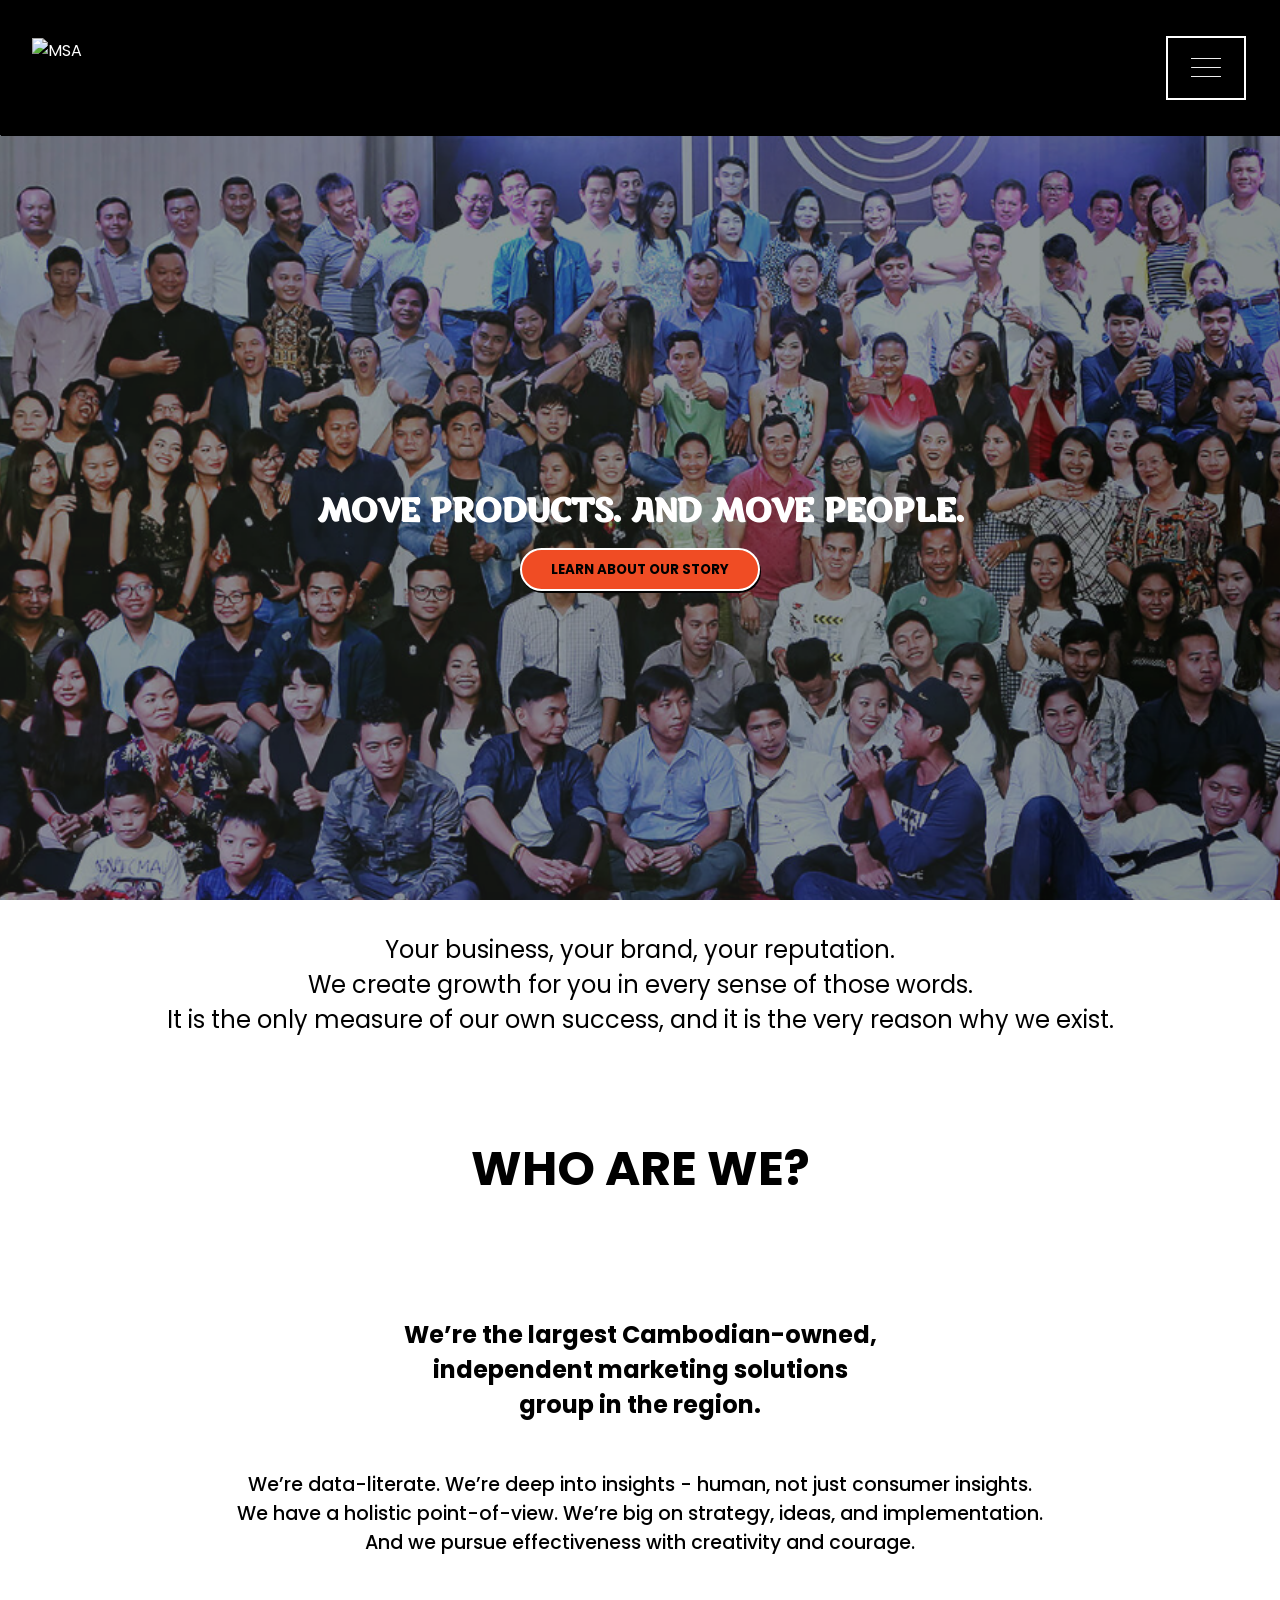
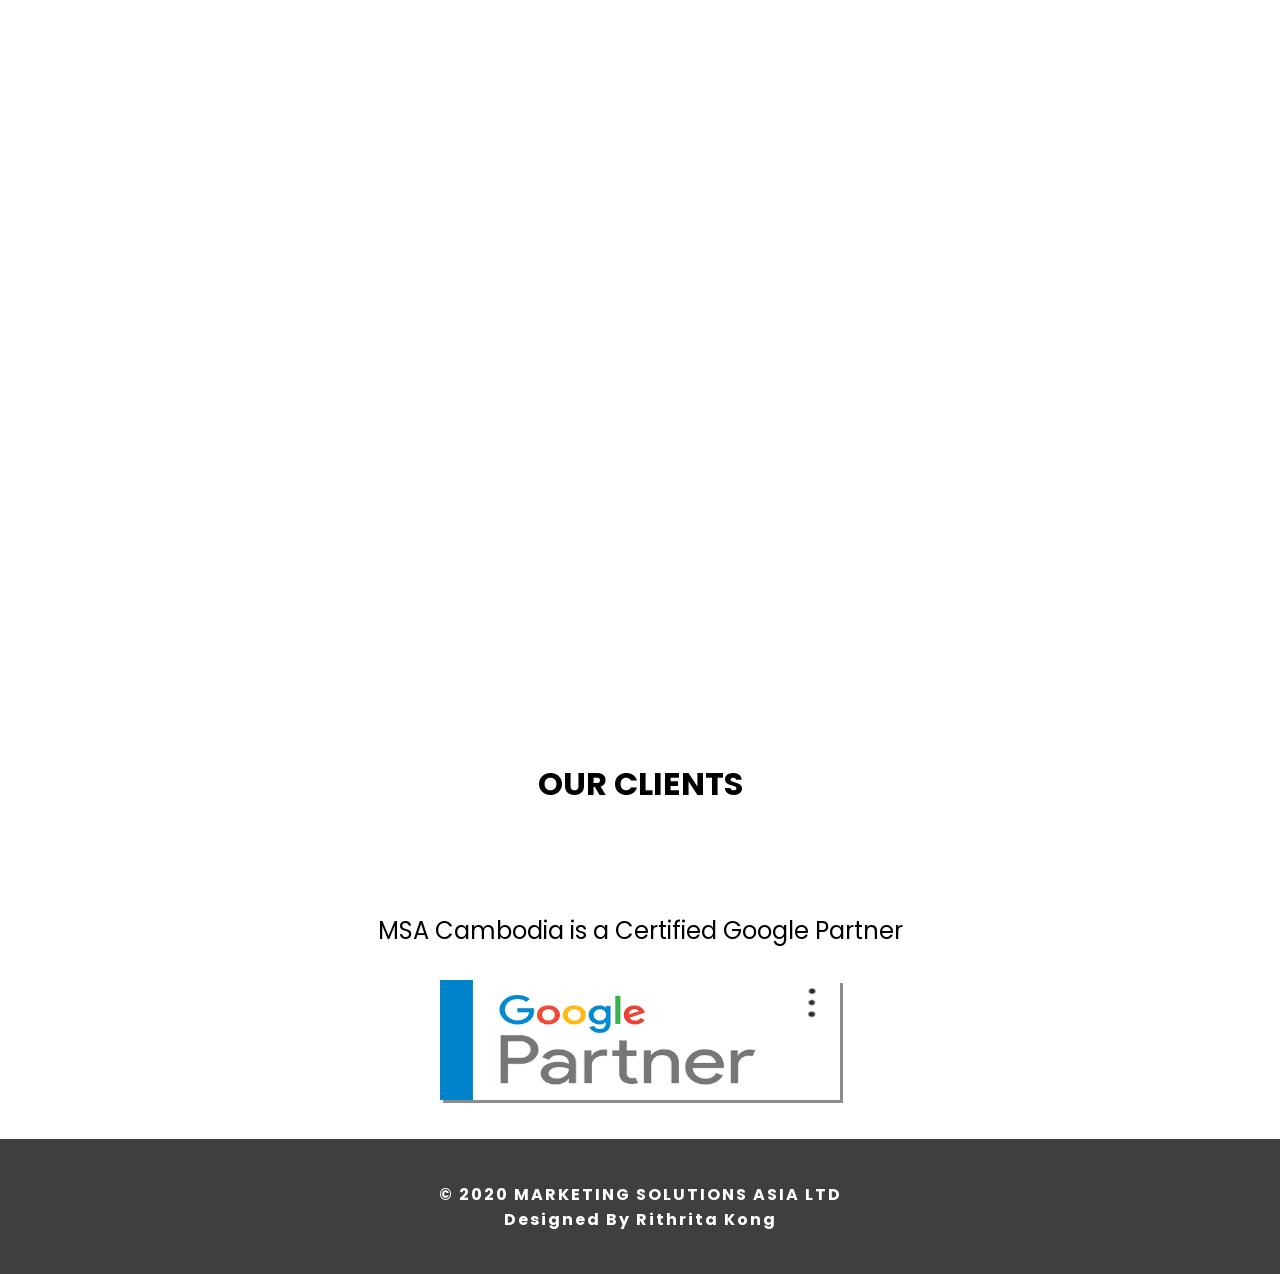
==== about/about.html @ 82289168 "first" ====
<!DOCTYPE html>
<html lang="en">

<head>
  <meta charset="UTF-8" />
  <meta name="viewport" content="width=device-width, initial-scale=1.0" />
  <title>About | MSA Cambodia</title>
  <link rel="stylesheet" href="/Rocket Loading Animation/rocket.css">
  <link rel="stylesheet" href="/Navbar/mainnav.css">
  <link rel="stylesheet" href="/Home/home.css" />
  <link rel="stylesheet" href="about.css">
  <style>
    .title {
      font-size: 2rem;
    }
    .inner p{
      font-size: 1rem;
    }
  </style>
</head>

<body>

  <!-- Loading Animation -->
  
  <div class="preloader">
    <svg class="outer-space" width="1137" height="729" viewBox="0 0 1137 729" fill="none"
      xmlns="http://www.w3.org/2000/svg">
      <g id="outer-space">
        <mask id="mask0" mask-type="alpha" maskUnits="userSpaceOnUse" x="0" y="0" width="1137" height="729">
          <path id="background"
            d="M992 622.36C982.777 623.153 973.498 623.029 964.3 621.99C863.18 610.81 725.48 613.99 613.23 683.54C457.99 779.71 214.7 697.38 107.38 652.59C25.38 618.38 -17.19 534.59 8.38001 455.94C8.74001 454.83 9.11001 453.72 9.50001 452.61C25.59 405.87 57.35 369.29 96.68 349.9C130.96 333 181.01 297.71 203.28 229.9C212.48 201.9 225.1 175.56 241.49 152.6C285.38 91.11 377.26 -0.459991 535.28 0.110009C562.986 0.24423 590.484 4.89873 616.69 13.89C674.42 33.56 726.56 73.55 766.32 128.99C791.69 164.35 829.71 197.22 884.14 199.9C959.68 203.64 1031.77 238.81 1085.85 301.4C1087.41 303.2 1088.95 305.01 1090.49 306.84C1186.78 421.55 1119.9 611.18 992 622.36Z"
            fill="#00428D" />
        </mask>
        <g mask="url(#mask0)">
          <rect id="Rectangle 1" x="1" width="1135" height="728" fill="#00428D" />
          <path id="star"
            d="M204.11 333.24C206.927 333.24 209.21 330.957 209.21 328.14C209.21 325.323 206.927 323.04 204.11 323.04C201.293 323.04 199.01 325.323 199.01 328.14C199.01 330.957 201.293 333.24 204.11 333.24Z"
            fill="white" />
          <path id="star"
            d="M568.11 629.24C570.927 629.24 573.21 626.957 573.21 624.14C573.21 621.323 570.927 619.04 568.11 619.04C565.293 619.04 563.01 621.323 563.01 624.14C563.01 626.957 565.293 629.24 568.11 629.24Z"
            fill="white" />
          <path id="star"
            d="M353.11 652.99C354.684 652.99 355.96 651.714 355.96 650.14C355.96 648.566 354.684 647.29 353.11 647.29C351.536 647.29 350.26 648.566 350.26 650.14C350.26 651.714 351.536 652.99 353.11 652.99Z"
            fill="white" />
          <path id="star"
            d="M984.11 514.99C985.684 514.99 986.96 513.714 986.96 512.14C986.96 510.566 985.684 509.29 984.11 509.29C982.536 509.29 981.26 510.566 981.26 512.14C981.26 513.714 982.536 514.99 984.11 514.99Z"
            fill="white" />
          <path id="star"
            d="M821.11 258.99C822.684 258.99 823.96 257.714 823.96 256.14C823.96 254.566 822.684 253.29 821.11 253.29C819.536 253.29 818.26 254.566 818.26 256.14C818.26 257.714 819.536 258.99 821.11 258.99Z"
            fill="white" />
          <path id="star"
            d="M1052.11 383.99C1053.68 383.99 1054.96 382.714 1054.96 381.14C1054.96 379.566 1053.68 378.29 1052.11 378.29C1050.54 378.29 1049.26 379.566 1049.26 381.14C1049.26 382.714 1050.54 383.99 1052.11 383.99Z"
            fill="white" />
          <path id="star"
            d="M294.11 166.24C296.927 166.24 299.21 163.957 299.21 161.14C299.21 158.323 296.927 156.04 294.11 156.04C291.293 156.04 289.01 158.323 289.01 161.14C289.01 163.957 291.293 166.24 294.11 166.24Z"
            fill="white" />
          <path id="star"
            d="M153.94 506.21H149.4V501.67H147.55V506.21H143.01V508.06H147.55V512.59H149.4V508.06H153.94V506.21Z"
            fill="white" />
          <path id="star"
            d="M267.94 504.21H263.4V499.67H261.55V504.21H257.01V506.06H261.55V510.59H263.4V506.06H267.94V504.21Z"
            fill="white" />
          <path id="star"
            d="M430.94 596.21H426.4V591.67H424.55V596.21H420.01V598.06H424.55V602.59H426.4V598.06H430.94V596.21Z"
            fill="white" />
          <path id="star" d="M657.97 44.71H655.9V42.64H655.06V44.71H652.99V45.55H655.06V47.62H655.9V45.55H657.97V44.71Z"
            fill="white" />
          <path id="star"
            d="M952.97 234.71H950.9V232.64H950.06V234.71H947.99V235.55H950.06V237.62H950.9V235.55H952.97V234.71Z"
            fill="white" />
          <path id="star"
            d="M778.97 358.71H776.9V356.64H776.06V358.71H773.99V359.55H776.06V361.62H776.9V359.55H778.97V358.71Z"
            fill="white" />
          <path id="star" d="M70.97 436.71H68.9V434.64H68.06V436.71H65.99V437.55H68.06V439.62H68.9V437.55H70.97V436.71Z"
            fill="white" />
          <path id="star"
            d="M155.97 606.71H153.9V604.64H153.06V606.71H150.99V607.55H153.06V609.62H153.9V607.55H155.97V606.71Z"
            fill="white" />
          <path id="star" d="M422.97 69.71H420.9V67.64H420.06V69.71H417.99V70.55H420.06V72.62H420.9V70.55H422.97V69.71Z"
            fill="white" />
          <path id="star"
            d="M296.97 368.71H294.9V366.64H294.06V368.71H291.99V369.55H294.06V371.62H294.9V369.55H296.97V368.71Z"
            fill="white" />
          <path id="star"
            d="M323.97 282.71H321.9V280.64H321.06V282.71H318.99V283.55H321.06V285.62H321.9V283.55H323.97V282.71Z"
            fill="white" />
          <path id="star"
            d="M955.9 344.07C956.916 344.07 957.74 343.246 957.74 342.23C957.74 341.214 956.916 340.39 955.9 340.39C954.884 340.39 954.06 341.214 954.06 342.23C954.06 343.246 954.884 344.07 955.9 344.07Z"
            fill="white" />
        </g>
      </g>
    </svg>
  
    <div class="rocket-container">
      <svg class="rocket" width="525" height="697" viewBox="0 0 525 697" fill="none" xmlns="http://www.w3.org/2000/svg">
        <g id="rocket">
          <g id="Group" opacity="0.7">
            <path id="Vector" opacity="0.7"
              d="M405.97 307.03C406.052 281.967 400.047 257.259 388.47 235.03C382.98 224.59 377.97 218.11 374.11 214.12C372.636 212.562 370.71 211.506 368.604 211.101C366.498 210.696 364.317 210.961 362.37 211.86C360.813 212.412 359.406 213.32 358.26 214.51C353.05 219.91 348.34 227.05 344.26 234.64C332.088 257.399 325.774 282.831 325.89 308.64V324.12H315.96V144.11C315.96 106.39 307.52 69.18 290.96 36.18C283.12 20.54 275.96 10.82 270.47 4.84999C269.137 3.33067 267.496 2.11334 265.655 1.27936C263.814 0.445386 261.816 0.0139771 259.795 0.0139771C257.774 0.0139771 255.776 0.445386 253.935 1.27936C252.094 2.11334 250.453 3.33067 249.12 4.84999C241.68 12.94 234.96 23.64 229.12 35.01C211.73 68.73 202.9 107.01 202.9 145.83V324.05H194.32V307.82C194.429 282.027 188.116 256.613 175.95 233.87C171.84 226.28 167.13 219.14 161.95 213.74C160.445 212.142 158.468 211.068 156.309 210.676C154.149 210.283 151.921 210.593 149.95 211.56L150.31 211.75C149.054 212.309 147.917 213.103 146.96 214.09C143.11 218.09 138.1 224.56 132.61 235C121.033 257.229 115.028 281.937 115.11 307V576H145.75L142.37 598.11V664.24H167.43V598.11L164.08 575.99H194.28V330.99H202.86V574.93H227.33L223.82 598.11V664.24H248.88V598.11L245.37 574.9H278.37L274.84 598.11V664.24H299.9V598.11L296.39 574.9H315.93V331.02H325.86V576.39H333.91V576.02H360.53L357.19 598.11V664.24H382.25V598.11L378.9 575.99H405.97V307.03Z"
              fill="url(#paint0_linear)" />
          </g>
          <path id="Vector_2" d="M172.4 585.25H148.67L152.91 556.44H168.16L172.4 585.25Z" fill="#535461" />
          <g id="Group_2" opacity="0.1">
            <path id="Vector_3" opacity="0.1" d="M151.73 567.88H169.34L168.16 559.83H152.91L151.73 567.88Z"
              fill="black" />
          </g>
          <path id="Vector_4" d="M375.75 585.25H352.03L356.26 556.44H371.52L375.75 585.25Z" fill="#535461" />
          <g id="Group_3" opacity="0.1">
            <path id="Vector_5" opacity="0.1" d="M355.08 567.88H372.7L371.52 559.83H356.26L355.08 567.88Z" fill="black" />
          </g>
          <path id="Vector_6" d="M249.5 585.25H225.78L230.01 556.44H245.27L249.5 585.25Z" fill="#535461" />
          <g id="Group_4" opacity="0.1">
            <path id="Vector_7" opacity="0.1" d="M228.83 567.88H246.45L245.27 559.83H230.01L228.83 567.88Z"
              fill="black" />
          </g>
          <path id="Vector_8" d="M297.8 585.25H274.08L278.31 556.44H293.56L297.8 585.25Z" fill="#535461" />
          <g id="Group_5" opacity="0.1">
            <path id="Vector_9" opacity="0.1" d="M277.13 567.88H294.75L293.56 559.83H278.31L277.13 567.88Z"
              fill="black" />
          </g>
          <path id="Vector_10" d="M341.86 318.35H172.4V325.13H341.86V318.35Z" fill="#535461" />
          <path id="Vector_11"
            d="M368.05 211.27C367.155 210.281 366.062 209.491 364.843 208.95C363.623 208.409 362.304 208.129 360.97 208.129C359.636 208.129 358.317 208.409 357.097 208.95C355.878 209.491 354.785 210.281 353.89 211.27C348.96 216.53 344.5 223.48 340.61 230.87C329.071 253.109 323.104 277.816 323.22 302.87V563.71H398.22V301.77C398.314 277.409 392.636 253.373 381.65 231.63C376.44 221.47 371.7 215.11 368.05 211.27Z"
            fill="#E0E0E0" />
          <path id="Vector_12"
            d="M152.98 211.27C153.875 210.281 154.968 209.491 156.187 208.95C157.407 208.409 158.726 208.129 160.06 208.129C161.394 208.129 162.713 208.409 163.933 208.95C165.152 209.491 166.245 210.281 167.14 211.27C172.08 216.53 176.53 223.48 180.43 230.87C191.964 253.11 197.932 277.817 197.82 302.87V563.71H122.82V301.77C122.726 277.409 128.404 253.373 139.39 231.63C144.59 221.47 149.33 215.11 152.98 211.27Z"
            fill="#E0E0E0" />
          <path id="Vector_13" d="M123.25 307.33L141.05 307.42V329.36H123.25V307.33Z" fill="#535461" />
          <path id="Vector_14" d="M180.02 307.33L197.82 307.42V329.36H180.02V307.33Z" fill="#535461" />
          <path id="Vector_15" d="M323.22 307.33L341.01 307.42V329.36H323.22V307.33Z" fill="#535461" />
          <path id="Vector_16" d="M379.99 307.33L397.78 307.42V329.36H379.99V307.33Z" fill="#535461" />
          <g id="Group_6" opacity="0.1">
            <path id="Vector_17" opacity="0.1"
              d="M180.43 230.53C176.53 223.14 172.08 216.19 167.14 210.93C165.745 209.383 163.881 208.337 161.835 207.952C159.788 207.568 157.671 207.865 155.81 208.8C156.882 209.335 157.85 210.056 158.67 210.93C163.6 216.19 168.06 223.14 171.95 230.53C183.49 252.768 189.457 277.476 189.34 302.53V563.35H197.82V302.54C197.934 277.483 191.966 252.773 180.43 230.53V230.53Z"
              fill="black" />
          </g>
          <g id="Group_7" opacity="0.1">
            <path id="Vector_18" opacity="0.1"
              d="M347.39 231.25C351.28 223.86 355.74 216.91 360.67 211.65C361.592 210.654 362.708 209.857 363.95 209.31C362.117 208.508 360.079 208.302 358.123 208.722C356.167 209.142 354.392 210.166 353.05 211.65C348.11 216.91 343.65 223.86 339.76 231.25C328.226 253.49 322.258 278.197 322.37 303.25V564.11H330V303.27C329.88 278.209 335.848 253.495 347.39 231.25V231.25Z"
              fill="black" />
          </g>
          <path id="Vector_19"
            d="M160.86 649.65H160.21C157.149 649.65 154.214 648.434 152.05 646.27C149.886 644.106 148.67 641.171 148.67 638.11V585.25H172.4V638.11C172.4 641.171 171.184 644.106 169.02 646.27C166.856 648.434 163.921 649.65 160.86 649.65Z"
            fill="#FFB23E" />
          <path id="Vector_20"
            d="M237.97 649.65H237.31C234.251 649.647 231.318 648.43 229.156 646.266C226.994 644.103 225.78 641.169 225.78 638.11V585.25H249.5V638.11C249.5 641.169 248.286 644.103 246.124 646.266C243.962 648.43 241.029 649.647 237.97 649.65Z"
            fill="#FFB23E" />
          <path id="Vector_21"
            d="M286.26 649.65H285.59C282.535 649.642 279.607 648.423 277.449 646.259C275.292 644.096 274.08 641.165 274.08 638.11V585.25H297.8V638.11C297.8 641.171 296.584 644.106 294.42 646.27C292.256 648.434 289.321 649.65 286.26 649.65Z"
            fill="#FFB23E" />
          <path id="Vector_22"
            d="M364.22 649.65H363.59C362.073 649.653 360.57 649.356 359.168 648.777C357.765 648.199 356.491 647.349 355.417 646.277C354.343 645.205 353.492 643.932 352.91 642.531C352.329 641.129 352.03 639.627 352.03 638.11V585.25H375.75V638.11C375.75 641.169 374.536 644.103 372.374 646.266C370.212 648.43 367.279 649.647 364.22 649.65Z"
            fill="#FFB23E" />
          <path id="Vector_23"
            d="M269.93 6.75C268.691 5.27579 267.144 4.09054 265.399 3.27739C263.653 2.46423 261.751 2.04288 259.825 2.04288C257.899 2.04288 255.997 2.46423 254.251 3.27739C252.506 4.09054 250.959 5.27579 249.72 6.75C242.72 14.63 236.32 25.04 230.72 36.12C214.26 68.96 205.9 106.24 205.9 144.04V562.65H312.9V142.36C312.9 105.63 304.9 69.36 289.26 37.26C281.91 22.03 275.14 12.56 269.93 6.75Z"
            fill="#EEEEEE" />
          <path id="Vector_24"
            d="M275.63 53.25H241.79C235.715 53.25 230.79 58.1749 230.79 64.25V67.84C230.79 73.9151 235.715 78.84 241.79 78.84H275.63C281.705 78.84 286.63 73.9151 286.63 67.84V64.25C286.63 58.1749 281.705 53.25 275.63 53.25Z"
            fill="#535461" />
          <g id="Group_8" opacity="0.1">
            <path id="Vector_25" opacity="0.1" d="M312.39 158.35H206.48V162.46H312.39V158.35Z" fill="black" />
          </g>
          <g id="circle">
            <path id="Vector_26"
              d="M497.04 311.33C494.263 307.683 490.789 304.624 486.82 302.33V302.33C482.26 299.7 477.156 298.155 471.903 297.813C466.65 297.47 461.389 298.341 456.526 300.357C451.663 302.372 447.329 305.479 443.858 309.437C440.388 313.396 437.874 318.099 436.511 323.184C435.149 328.268 434.974 333.598 436 338.761C437.026 343.924 439.225 348.783 442.429 352.96C445.632 357.137 449.753 360.522 454.473 362.852C459.193 365.183 464.386 366.397 469.65 366.4C470.38 366.4 471.11 366.4 471.82 366.32C478.007 365.93 483.972 363.871 489.083 360.362C494.194 356.854 498.259 352.026 500.846 346.393C503.434 340.76 504.447 334.531 503.779 328.368C503.11 322.205 500.785 316.338 497.05 311.39L497.04 311.33Z"
              fill="url(#paint1_linear)" />
            <path id="Vector_27" opacity="0.2"
              d="M502.09 332.01C502.089 340.26 498.945 348.201 493.298 354.216C487.65 360.231 479.924 363.869 471.69 364.39C471.02 364.39 470.33 364.46 469.64 364.46C464.659 364.463 459.745 363.32 455.277 361.119C450.809 358.918 446.907 355.718 443.874 351.767C440.841 347.817 438.757 343.221 437.785 338.336C436.813 333.451 436.978 328.408 438.267 323.597C439.556 318.786 441.936 314.337 445.22 310.593C448.505 306.849 452.607 303.911 457.21 302.006C461.812 300.102 466.791 299.282 471.761 299.611C476.731 299.939 481.558 301.407 485.87 303.9V303.9C489.629 306.081 492.913 308.991 495.53 312.46V312.46C499.794 318.085 502.098 324.952 502.09 332.01Z"
              fill="black" />
            <path id="Vector_28" opacity="0.1"
              d="M461.65 311.42C459.972 312.142 458.354 312.995 456.81 313.97C455.779 314.533 454.893 315.327 454.22 316.29C453.886 316.775 453.703 317.347 453.692 317.936C453.681 318.525 453.844 319.103 454.16 319.6C454.95 320.68 456.47 320.84 457.81 320.92C459.217 321.099 460.647 320.956 461.99 320.5C462.897 320.051 463.722 319.453 464.43 318.73L467.22 316.2C468.22 315.32 469.22 314.11 468.83 312.87C468.599 312.427 468.262 312.049 467.848 311.769C467.434 311.49 466.957 311.318 466.46 311.27C464.055 310.801 461.561 311.24 459.46 312.5"
              fill="black" />
            <g id="Group_9" opacity="0.1">
              <path id="Vector_29" opacity="0.1"
                d="M450 346.53C450.944 346.53 451.71 345.764 451.71 344.82C451.71 343.876 450.944 343.11 450 343.11C449.056 343.11 448.29 343.876 448.29 344.82C448.29 345.764 449.056 346.53 450 346.53Z"
                fill="black" />
            </g>
            <g id="Group_10" opacity="0.1">
              <path id="Vector_30" opacity="0.1"
                d="M484.72 340.26C488.177 340.26 490.98 337.457 490.98 334C490.98 330.543 488.177 327.74 484.72 327.74C481.263 327.74 478.46 330.543 478.46 334C478.46 337.457 481.263 340.26 484.72 340.26Z"
                fill="black" />
            </g>
            <g id="Group_11" opacity="0.1">
              <path id="Vector_31" opacity="0.1"
                d="M495.59 312.46C495.572 314.097 495.084 315.694 494.184 317.061C493.284 318.428 492.01 319.507 490.514 320.171C489.017 320.835 487.362 321.055 485.745 320.804C484.127 320.554 482.616 319.844 481.39 318.759C480.164 317.674 479.276 316.26 478.832 314.685C478.387 313.11 478.404 311.44 478.882 309.874C479.359 308.309 480.276 306.913 481.524 305.854C482.772 304.795 484.298 304.117 485.92 303.9V303.9C489.682 306.08 492.97 308.99 495.59 312.46Z"
                fill="black" />
            </g>
            <g id="Group_12" opacity="0.1">
              <path id="Vector_32" opacity="0.1"
                d="M496.17 350.69C493.379 354.664 489.729 357.958 485.491 360.33C481.254 362.701 476.537 364.089 471.69 364.39C471.69 363.94 471.63 363.49 471.63 363.03C471.633 360.182 472.426 357.391 473.922 354.968C475.417 352.544 477.556 350.583 480.101 349.304C482.645 348.025 485.494 347.477 488.332 347.722C491.169 347.966 493.882 348.994 496.17 350.69V350.69Z"
                fill="black" />
            </g>
          </g>
          <path id="circle" opacity="0.2"
            d="M484.15 566.32C490.043 566.32 494.82 561.543 494.82 555.65C494.82 549.757 490.043 544.98 484.15 544.98C478.257 544.98 473.48 549.757 473.48 555.65C473.48 561.543 478.257 566.32 484.15 566.32Z"
            fill="black" />
          <path id="circle" opacity="0.2"
            d="M512.88 642.69C519.469 642.69 524.81 637.349 524.81 630.76C524.81 624.171 519.469 618.83 512.88 618.83C506.291 618.83 500.95 624.171 500.95 630.76C500.95 637.349 506.291 642.69 512.88 642.69Z"
            fill="black" />
          <path id="circle" opacity="0.2"
            d="M13.46 696.49C20.7391 696.49 26.64 690.589 26.64 683.31C26.64 676.031 20.7391 670.13 13.46 670.13C6.18088 670.13 0.279999 676.031 0.279999 683.31C0.279999 690.589 6.18088 696.49 13.46 696.49Z"
            fill="black" />
          <g id="circle">
            <path id="Vector_33"
              d="M53.76 496.58C51.8237 494.02 49.3964 491.871 46.62 490.26V490.26C43.4335 488.391 39.8583 487.282 36.1731 487.021C32.4879 486.759 28.7921 487.352 25.3736 488.753C21.9551 490.154 18.9062 492.326 16.4645 495.098C14.0227 497.871 12.254 501.17 11.2961 504.738C10.3382 508.306 10.217 512.047 10.9419 515.67C11.6669 519.292 13.2184 522.699 15.4755 525.624C17.7327 528.548 20.6347 530.912 23.9553 532.532C27.2759 534.151 30.9256 534.982 34.62 534.96C35.13 534.96 35.62 534.96 36.14 534.91C40.4487 534.62 44.5993 533.173 48.1543 530.721C51.7092 528.269 54.5368 524.903 56.3388 520.979C58.1408 517.054 58.8506 512.716 58.3932 508.422C57.9358 504.128 56.3282 500.037 53.74 496.58H53.76Z"
              fill="url(#paint2_linear)" />
            <path id="Vector_34" opacity="0.2"
              d="M57.28 511.01C57.2788 516.766 55.0851 522.306 51.1451 526.502C47.2051 530.698 41.8146 533.236 36.07 533.6C35.6 533.6 35.07 533.6 34.64 533.6C31.1678 533.599 27.7423 532.8 24.6285 531.263C21.5146 529.727 18.7959 527.495 16.6824 524.74C14.569 521.985 13.1176 518.781 12.4403 515.376C11.7631 511.97 11.8782 508.455 12.7769 505.101C13.6755 501.747 15.3334 498.645 17.6226 496.034C19.9117 493.423 22.7707 491.374 25.9784 490.045C29.1861 488.715 32.6566 488.142 36.1214 488.368C39.5862 488.595 42.9525 489.615 45.96 491.35V491.35C48.586 492.878 50.8781 494.919 52.7 497.35C55.6813 501.279 57.2903 506.078 57.28 511.01V511.01Z"
              fill="black" />
            <path id="Vector_35" opacity="0.1"
              d="M29.06 496.65C27.8906 497.148 26.7636 497.74 25.69 498.42C24.9743 498.819 24.3561 499.373 23.88 500.04C23.6578 500.384 23.5396 500.785 23.5396 501.195C23.5396 501.605 23.6578 502.006 23.88 502.35C24.2119 502.678 24.6107 502.929 25.0492 503.088C25.4877 503.247 25.9553 503.309 26.42 503.27C27.4027 503.397 28.4014 503.298 29.34 502.98C29.9758 502.666 30.554 502.247 31.05 501.74L32.99 499.98C33.67 499.36 34.41 498.52 34.11 497.66C33.957 497.345 33.7241 497.076 33.4345 496.88C33.145 496.683 32.809 496.566 32.46 496.54C30.7862 496.212 29.0503 496.519 27.59 497.4"
              fill="black" />
            <g id="Group_13" opacity="0.1">
              <path id="Vector_36" opacity="0.1"
                d="M20.93 521.13C21.5872 521.13 22.12 520.597 22.12 519.94C22.12 519.283 21.5872 518.75 20.93 518.75C20.2728 518.75 19.74 519.283 19.74 519.94C19.74 520.597 20.2728 521.13 20.93 521.13Z"
                fill="black" />
            </g>
            <g id="Group_14" opacity="0.1">
              <path id="Vector_37" opacity="0.1"
                d="M45.16 516.77C47.5735 516.77 49.53 514.814 49.53 512.4C49.53 509.987 47.5735 508.03 45.16 508.03C42.7465 508.03 40.79 509.987 40.79 512.4C40.79 514.814 42.7465 516.77 45.16 516.77Z"
                fill="black" />
            </g>
            <g id="Group_15" opacity="0.1">
              <path id="Vector_38" opacity="0.1"
                d="M52.71 497.37C52.701 498.523 52.3601 499.648 51.7282 500.612C51.0962 501.576 50.2 502.338 49.1466 502.806C48.0933 503.274 46.9274 503.429 45.7884 503.252C44.6494 503.075 43.5855 502.573 42.724 501.807C41.8625 501.042 41.2398 500.044 40.9304 498.933C40.621 497.823 40.638 496.647 40.9793 495.546C41.3207 494.445 41.9719 493.466 42.8552 492.725C43.7385 491.985 44.8164 491.514 45.96 491.37C48.5896 492.897 50.8852 494.938 52.71 497.37V497.37Z"
                fill="black" />
            </g>
            <g id="Group_16" opacity="0.1">
              <path id="Vector_39" opacity="0.1"
                d="M53.15 524.04C51.2022 526.812 48.6558 529.111 45.6992 530.766C42.7426 532.421 39.4517 533.389 36.07 533.6C36.07 533.29 36.07 532.97 36.07 532.6C36.0718 530.613 36.6252 528.666 37.6685 526.975C38.7118 525.284 40.2041 523.916 41.979 523.024C43.7539 522.131 45.7419 521.749 47.7213 521.919C49.7007 522.09 51.594 522.807 53.19 523.99L53.15 524.04Z"
                fill="black" />
            </g>
          </g>
        </g>
        <defs>
          <linearGradient id="paint0_linear" x1="162105" y1="469714" x2="162105" y2="28488.7"
            gradientUnits="userSpaceOnUse">
            <stop stop-color="#808080" stop-opacity="0.25" />
            <stop offset="0.54" stop-color="#808080" stop-opacity="0.12" />
            <stop offset="1" stop-color="#808080" stop-opacity="0.1" />
          </linearGradient>
          <linearGradient id="paint1_linear" x1="53015.2" y1="28395.5" x2="53015.2" y2="23681.3"
            gradientUnits="userSpaceOnUse">
            <stop stop-color="#808080" stop-opacity="0.25" />
            <stop offset="0.54" stop-color="#808080" stop-opacity="0.12" />
            <stop offset="1" stop-color="#808080" stop-opacity="0.1" />
          </linearGradient>
          <linearGradient id="paint2_linear" x1="15918.4" y1="28223.7" x2="15918.4" y2="25924.1"
            gradientUnits="userSpaceOnUse">
            <stop stop-color="#808080" stop-opacity="0.25" />
            <stop offset="0.54" stop-color="#808080" stop-opacity="0.12" />
            <stop offset="1" stop-color="#808080" stop-opacity="0.1" />
          </linearGradient>
        </defs>
      </svg>
    </div>
  
    <h3 class="titles">Flying to About | MSA Cambodia ...</h3>
  </div>
  
  
  <!-- Main Content -->

  <div class="container">
    <div class="navbar">
      <div class="menu">
        <img src="https://www.msacam.com/images/msa-logo.png" alt="MSA" id="logo">
        <div class="hamburger-menu-container">
          <div class="hamburger-menu">
            <div class="bar"></div>
          </div>
        </div>
      </div>
    </div>
    <div class="main-container">
      <div class="main">
        <header>
          <div class="overlay">
            <div class="inner">
              <h2 class="title">MOVE PRODUCTS.
              AND MOVE PEOPLE.</h2>              
              <button class="btn" onclick=" window.location.href='/Our story/story.html'">Learn About Our Story</button>
            </div>
          </div>
        </header>
      </div>
        <p id="business">Your business, your brand, your reputation.<br>
          We create growth for you in every sense of those words.<br>
          It is the only measure of our own success, and it is the very reason why we exist.</p>
        <h2 id="who">Who Are We?</h2>
        <div class="weare">
          <img src="http://www.msacam.com/images/about-us/quote-bg-top.png" alt="" >
          <h2>We’re the largest Cambodian-owned,<br>
          independent marketing solutions <br>
          group in the region.</h2>
          <img src="http://www.msacam.com/images/about-us/quote-bg-bottom.png" alt="">
          <p id="aft">We’re data-literate. We’re deep into insights - human, not just consumer insights. <br>
          We have a holistic point-of-view. We’re big on strategy, ideas, and implementation. <br>
          And we pursue effectiveness with creativity and courage.</p>
          <img id="support" src="http://www.msacam.com/images/about-us/wearevlt-about-us.jpg" alt="">
        </div>

          <!--Clients-->

        <div class="client">
          <h2>OUR CLIENTS</h2>
          <div class="client-list">
            <img src="http://www.msacam.com/images/client/client-logos__01.jpg" alt="">
            <img src="http://www.msacam.com/images/client/client-logos__02.jpg" alt="">
            <img src="http://www.msacam.com/images/client/client-logos_01.jpg" alt="">
            <img src="http://www.msacam.com/images/client/client-logos_02.jpg" alt="">
            <img src="http://www.msacam.com/images/client/client-logos_03.jpg" alt="">
            <img src="http://www.msacam.com/images/client/client-logos_04.jpg" alt="">
            <img src="http://www.msacam.com/images/client/client-logos_05.jpg" alt="">
            <img src="http://www.msacam.com/images/client/client-logos_06.jpg" alt="">
            <img src="http://www.msacam.com/images/client/client-logos_07.jpg" alt="">
            <img src="http://www.msacam.com/images/client/client-logos_08.jpg" alt="">
            <img src="http://www.msacam.com/images/client/client-logos_09.jpg" alt="">
            <img src="http://www.msacam.com/images/client/client-logos_10.jpg" alt="">
            <img src="http://www.msacam.com/images/client/client-logos_11.jpg" alt="">
            <img src="http://www.msacam.com/images/client/client-logos_12.jpg" alt="">
            <img src="http://www.msacam.com/images/client/client-logos_13.jpg" alt="">
            <img src="http://www.msacam.com/images/client/client-logos_14.jpg" alt="">
            <img src="http://www.msacam.com/images/client/client-logos_15.jpg" alt="">
            <img src="http://www.msacam.com/images/client/client-logos_16.jpg" alt="">
            <img src="http://www.msacam.com/images/client/client-logos_17.jpg" alt="">
            <img src="http://www.msacam.com/images/client/client-logos_18.jpg" alt="">
          </div>
          <p id="msa">MSA Cambodia is a Certified Google Partner</p>
          <a target="_blank" href="https://www.google.com/partners/agency?id=3481516229"><img src="/about/Images/Google Partner.png" id="google" alt=""></a>
        </div>
      </div>
      <footer>
       <p>© 2020 MARKETING SOLUTIONS ASIA LTD <br> Designed By Rithrita Kong</p>
      </footer>
      <div class="shadow one"></div>
      <div class="shadow two"></div>

      <div class="links">
        <ul>
          <li>
            <a href="/Home/home.html" style="--i: 0.2s;">Home</a>
            </li>
            <li>
              <a href="#" style="--i: 0.3s; color: #fff; background-color: orangered">About</a>
            </li>
            <li>
              <a href="/work/work.html" style="--i: 0.3s;">Works</a>
            </li>
            <li>
              <a href="/Our story/story.html" style="--i: 0.4s;">Our Story</a>
            </li>
            <li>
              <a href="/contact/contact.html" style="--i: 0.5s;">Contact</a>
          </li>
        </ul>
      </div>
    </div>
  </div>

  <script src="/Rocket Loading Animation/rocket.js"></script>
  <script src="/Home/home.js"></script>
</body>

</html>
---- Rocket Loading Animation/rocket.css ----
@import url("https://fonts.googleapis.com/css2?family=Poppins:wght@200;300;400;500;600;700;800&display=swap");

* {
  padding: 0;
  margin: 0;
  box-sizing: border-box;
}

body {
  font-family: "Poppins", sans-serif;
}

.preloader {
  position: fixed;
  width: 100%;
  height: 100vh;
  top: 0;
  left: 0;
  background-color: #353535;
  overflow: hidden;
  z-index: 1000;
  transition: opacity 0.5s 0.4s;
}

.preloader.preload-finish {
  opacity: 0;
  pointer-events: none;
}

.outer-space {
  width: 600px;
  position: absolute;
  top: 45%;
  left: 50%;
  transform: translate(-50%, -50%);
}

.rocket-container {
  position: absolute;
  bottom: 52%;
  left: 49%;
  transform: translate(-50%, 50%);
}

.rocket {
  height: 320px;
  animation: move 0.2s linear infinite alternate;
}

.preloader.preload-finish .rocket-container {
  animation: finish 0.5s 1 ease forwards;
}

@keyframes finish {
  from {
    bottom: 52%;
  }
  to {
    bottom: 140%;
  }
}

@keyframes move {
  from {
    transform: translateX(-5px);
  }
  to {
    transform: translateX(5px);
  }
}

.titles {
  color: #fff;
  letter-spacing: 1px;
  font-weight: 600;
  font-size: 1.5rem;
  position: absolute;
  top: 80%;
  left: 50%;
  transform: translateX(-50%);
}

@media screen and (max-width: 500px) {
  .titles {
    font-size: 1.3rem;
  }
}

#circle {
  animation: move-circle 0.2s linear infinite alternate;
}

@keyframes move-circle {
  from {
    transform: translateY(-5px);
  }
  to {
    transform: translateY(5px);
  }
}

@keyframes stars {
  from {
    transform: translateY(-1000px);
  }
  to {
    transform: translateY(1000px);
  }
}

.content {
  background-color: #34495e;
  display: flex;
  justify-content: center;
  align-items: center;
  flex-direction: column;
  min-height: 100vh;
  text-align: left;
  color: #fff;
}

h1 {
  font-size: 1.9rem;
  font-weight: 500;
}

h4 {
  font-size: 1.3rem;
  font-weight: 400;
}

.image {
  width: 320px;
  height: 225px;
  background: url("https://images.unsplash.com/photo-1480497490787-505ec076689f?ixlib=rb-1.2.1&ixid=eyJhcHBfaWQiOjEyMDd9&auto=format&fit=crop&w=749&q=80")
    no-repeat center / cover;
  margin: 20px 0;
}
---- Navbar/mainnav.css ----
@import url("https://fonts.googleapis.com/css2?family=Poppins:wght@300;400;500;600;700;800;900&display=swap");

@import url("http://www.msacam.com/images/header/home-header.jpg");

* {
  padding: 0;
  margin: 0;
  box-sizing: border-box;
}

body,
button {
  font-family: "Poppins", sans-serif;
}

.container.active {
  height: 100vh;
  width: 100vw;
  background-color: rgba(0, 0, 0, 0.801);
  overflow-x: hidden;
  transform-style: preserve-3d;
}

.navbar {
  position: fixed;
  top: 0;
  left: 0;
  width: 100%;
  z-index: 10;
  height: 3rem;
}

.menu {
  width: 100vw;
  height: 15vh;
  margin: 0 auto;
  padding: 0 2rem;
  display: flex;
  justify-content: space-between;
  align-items: center;
  color: #fff;
  background-color: black;
  z-index: 5;
  box-shadow: 1px 1px black;
}

#logo {
  width: auto;
  height: 60px;
}

.hamburger-menu {
  height: 4rem;
  width: 5rem;
  border: 2px solid white;
  cursor: pointer;
  margin-right: 2px;
  display: flex;
  align-items: center;
  justify-content: center;
}

.hamburger-menu:hover {
  transition: 0.5s;
  background-color: #f04c24;
  transform: scale(1.1);
}

.bar {
  width: 1.9rem;
  height: 1.5px;
  border-radius: 2px;
  background-color: #eee;
  transition: 0.5s;
  position: relative;
  justify-content: center;
}

.bar:before,
.bar:after {
  content: "";
  position: absolute;
  width: inherit;
  height: inherit;
  background-color: #eee;
  transition: 0.5s;
}

.bar:before {
  transform: translateY(-9px);
}

.bar:after {
  transform: translateY(9px);
}

.main {
  position: relative;
  width: 100%;
  left: 0;
  z-index: 5;
  overflow: hidden;
  transform-origin: left;
  transform-style: preserve-3d;
  transition: 0.5s;
}

header {
  min-height: 100vh;
  width: 100%;
  background: url("bg.jpg") no-repeat top center / cover;
  position: relative;
}

.overlay {
  position: absolute;
  width: 100%;
  height: 100%;
  top: 15vh;
  left: 0;
  display: block;
  justify-content: center;
  align-items: center;
}

.title {
  font-weight: bolder;
  font-size: 2.5rem;
}

.btn {
  margin-top: 1rem;
  padding: 0.6rem 1.8rem;
  background-color: #1179e7;
  border: none;
  border-radius: 25px;
  color: #fff;
  text-transform: uppercase;
  cursor: pointer;
  text-decoration: none;
}

.container.active .bar {
  transform: rotate(360deg);
  background-color: transparent;
}

.container.active .bar:before {
  transform: translateY(0) rotate(45deg);
}

.container.active .bar:after {
  transform: translateY(0) rotate(-45deg);
}

.container.active .main {
  animation: main-animation 0.5s ease;
  cursor: pointer;
  transform: perspective(1300px) rotateY(20deg) translateZ(310px) scale(0.5);
}

@keyframes main-animation {
  from {
    transform: translate(0);
  }

  to {
    transform: perspective(1300px) rotateY(20deg) translateZ(310px) scale(0.5);
  }
}

.links {
  position: absolute;
  width: 30%;
  right: 0;
  top: 15vh;
  height: 85vh;
  z-index: 2;
  display: flex;
  justify-content: center;
  align-items: center;
  background-color: rgba(0, 0, 0, 0.596);
}

.links::before {
  content: "";
  display: none;
}

ul {
  list-style: none;
}

.links a {
  text-decoration: none;
  color: #f04c24;
  background-color: black;
  margin: 0.7rem;
  padding: 0.7rem 0;
  display: inline-block;
  font-size: 1rem;
  font-weight: 800;
  text-transform: uppercase;
  letter-spacing: 2px;
  transition: 0.3s;
  opacity: 0;
  border: 2px solid white;
  border-radius: 25px;
  width: 180px;
  display: flex;
  justify-content: center;
  transform: translateY(10px);
  animation: hide 0.5s forwards ease;
}

.links li:hover {
  transition: 0.5s;
  transform: scale(1.1);
}

.links a:hover {
  transition: 1s;
  color: #fff;
  background-color: orangered;
}

.container.active .links a {
  animation: appear 0.5s forwards ease var(--i);
}

@keyframes appear {
  from {
    opacity: 0;
    transform: translateY(10px);
  }
  to {
    opacity: 1;
    transform: translateY(0px);
  }
}

@keyframes hide {
  from {
    opacity: 1;
    transform: translateY(0px);
  }
  to {
    opacity: 0;
    transform: translateY(10px);
  }
}

.shadow {
  position: absolute;
  width: 100%;
  height: 100vh;
  top: 0;
  left: 0;
  transform-style: preserve-3d;
  transform-origin: left;
  transition: 0.5s;
  background-color: white;
}

.shadow.one {
  height: 100vh;
  z-index: -1;
  opacity: 1;
  background-image: url("/Navbar/work1.PNG");
  background-repeat: no-repeat;
  background-size: cover;
  background-position: center;
}

.shadow.one::before {
  content: "";
  display: none;
}

.shadow.two {
  z-index: -2;
  opacity: 1;
}

.container.active .shadow.one {
  animation: shadow-one 0.6s ease-out;
  transform: perspective(1300px) rotateY(20deg) translateZ(215px) scale(0.5);
}

@keyframes shadow-one {
  0% {
    transform: translate(0);
  }

  5% {
    transform: perspective(1300px) rotateY(20deg) translateZ(310px) scale(0.5);
  }

  100% {
    transform: perspective(1300px) rotateY(20deg) translateZ(215px) scale(0.5);
  }
}

.container.active .shadow.two {
  animation: shadow-two 0.6s ease-out;
  transform: perspective(1300px) rotateY(20deg) translateZ(120px) scale(0.5);
  background-image: url("/Navbar/work2.PNG");
  background-repeat: no-repeat;
  background-size: cover;
  background-position: center;
}

@keyframes shadow-two {
  0% {
    transform: translate(0);
  }

  20% {
    transform: perspective(1300px) rotateY(20deg) translateZ(310px) scale(0.5);
  }

  100% {
    transform: perspective(1300px) rotateY(20deg) translateZ(120px) scale(0.5);
  }
}

.container.active .main:hover + .shadow.one {
  transform: perspective(1300px) rotateY(20deg) translateZ(230px) scale(0.5);
}

.container.active .main:hover {
  transform: perspective(1300px) rotateY(20deg) translateZ(340px) scale(0.5);
}

@media (max-width: 850px) {
  .links ul a {
    font-size: 80%;
    width: 95%;
  }
}

@media (max-width: 500px) {
  .container.active .main {
    transform: perspective(1300px) rotateY(20deg) translateZ(120px) scale(0.5);
    animation: none;
  }

  .container.active .main:hover {
    transform: perspective(1300px) rotateY(20deg) translateZ(150px) scale(0.5);
  }

  .shadow {
    display: none;
  }

  .links {
    width: 40vw;
  }

  .links ul a {
    width: 30vw;
    margin-left: auto;
    margin-right: auto;
    letter-spacing: 1px;
  }
}
---- Home/home.css ----
@import url("https://fonts.googleapis.com/css2?family=Poppins:wght@300;400;500;600;700;800;900&display=swap");

@import url("https://fonts.googleapis.com/css2?family=Marko+One&display=swap");

@import url("http://www.msacam.com/images/header/home-header.jpg");

/* Content */

.overlay {
  position: absolute;
  width: 100%;
  height: 100vh;
  top: 10vh;
  left: 0;
  display: flex;
  justify-content: center;
  align-items: center;
  background-image: url("/about/Images/Background.PNG");
  background-size: cover;
  background-repeat: no-repeat;
  background-position: center;
}

.inner {
  max-width: 50rem;
  text-align: center;
  color: #fff;
  padding: 0 2rem;
}

.title {
  font-weight: 1000;
  font-size: 2rem;
  font-family: "Marko One", sans-serif;
  text-transform: uppercase;
  text-shadow: 1px 1px white;
}

.inner p {
  font-size: 1rem;
}

.btn {
  margin-top: 1rem;
  padding: 0.6rem 1.8rem;
  background-color: #f04c24;
  border: 2px solid white;
  border-radius: 25px;
  font-weight: bolder;
  color: black;
  text-transform: uppercase;
  cursor: pointer;
  text-decoration: none;
  box-shadow: 1px 2px black;
}

.btn:hover {
  background-color: #f26722;
  transform: scale(1.1);
  transition: 0.7s;
}
---- about/about.css ----
@import url("https://fonts.googleapis.com/css2?family=Poppins:wght@300;400;500;600;700;800;900&display=swap");

@import url("https://fonts.googleapis.com/css2?family=Marko+One&display=swap");

@import url("http://www.msacam.com/images/header/home-header.jpg");

body,
input,
textarea,
.content {
  font-family: "Poppins", sans-serif;
}

/* Content */

.inner {
  max-width: 50rem;
  text-align: center;
  color: #fff;
  padding: 0 2rem;
}

.title {
  font-weight: 1000;
  font-size: 2rem;
  font-family: "Marko One", sans-serif;
  text-transform: uppercase;
  text-shadow: 1px 1px white;
}

.inner p {
  font-size: 1rem;
}

.inner .btna {
  margin-top: 1rem;
  padding: 0.6rem 1.8rem;
  background-color: #f04c24;
  border: 2px solid white;
  border-radius: 25px;
  cursor: pointer;
  font-weight: bold;
  color: black;
  text-transform: uppercase;
  cursor: pointer;
  text-decoration: none;
  box-shadow: 1px 2px rgba(255, 255, 255, 0.37);
}

.btna:hover {
  background-color: #f26722;
}

/* Content */

#business {
  margin-top: 2rem;
  text-align: center;
  font-family: "Poppins", sans-serif;
  font-size: 1.5rem;
}

#who {
  font-size: 3rem;
  margin: 6rem 0;
  text-align: center;
  font-weight: bold;
  text-transform: uppercase;
}

/* Who are we */

.weare img {
  display: block;
  width: 35%;
  margin: 1rem auto;
  font-family: "Poppins", sans-serif;
}

.weare h2 {
  text-align: center;
}

.weare p {
  text-align: center;
  margin: 2rem auto;
  font-size: 1.2rem;
  font-weight: 500;
}

.weare #support {
  min-width: 100%;
  min-height: 75vh;
}

/* Extra small devices (phones, 600px and down) */
@media only screen and (max-width: 600px) {
  .weare #support {
    width: 80%;
    height: 35rem;
  }
}

/* Clients */

.client {
  margin: 6rem auto;
  margin-bottom: 2rem;
  text-align: center;
}

.client h2 {
  font-size: 2rem;
  padding-bottom: 3rem;
}

.client #google {
  width: 25rem;
  height: 120px;
  box-shadow: 3px 3px rgba(0, 0, 0, 0.452);
}

.client-list img:hover {
  transform: scale(1.3);
  transition: 0.5s;
}

.client #google:hover {
  transform: scale(1.1);
  transition: 0.5s;
}

#msa {
  margin: 2rem auto;
  font-size: 1.5rem;
}

/* Footer */

footer {
  background-color: rgba(0, 0, 0, 0.753);
  height: 15vh;
  display: flex;
  align-items: center;
  justify-content: center;
  flex-direction: column;
  flex-wrap: nowrap;
  color: white;
  letter-spacing: 2px;
  font-weight: 700;
}

footer p {
  text-align: center;
}

@media (max-width: 500px) {
  .title {
    font-size: 1.5rem;
  }
}
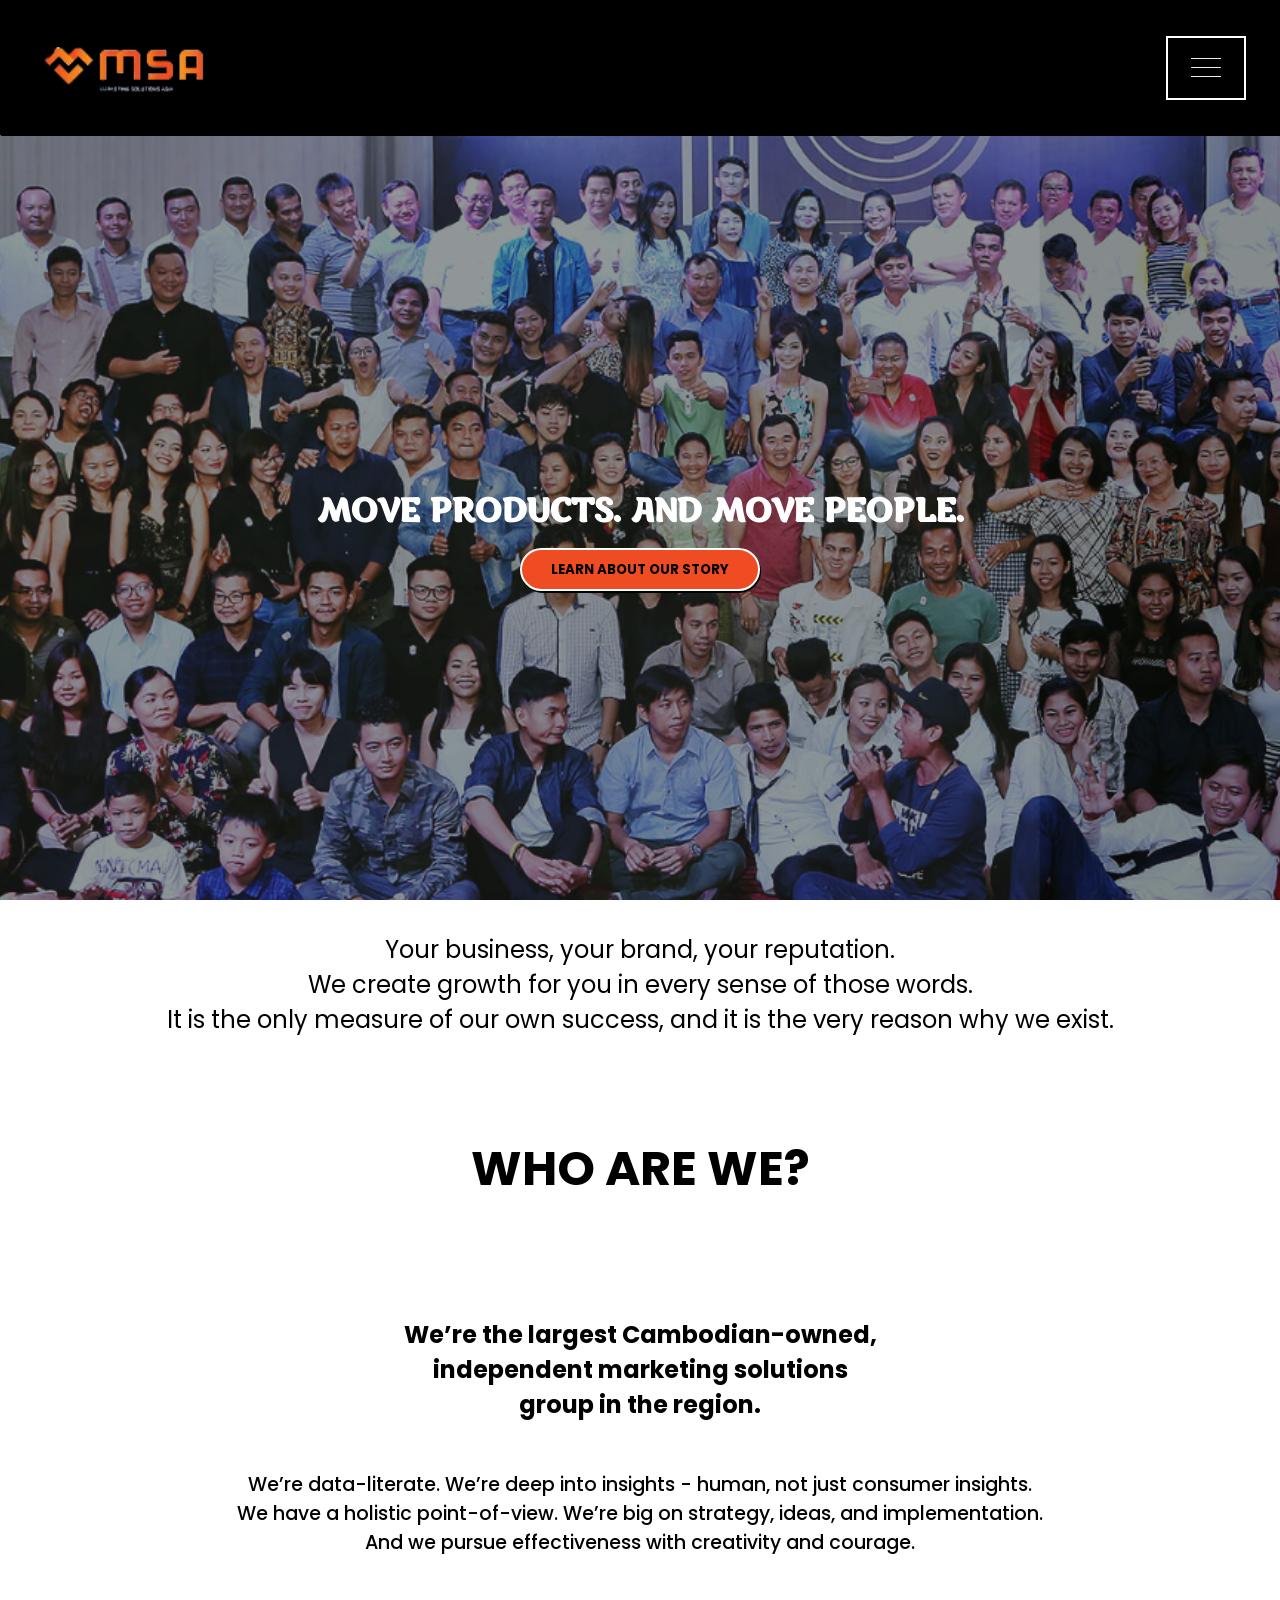
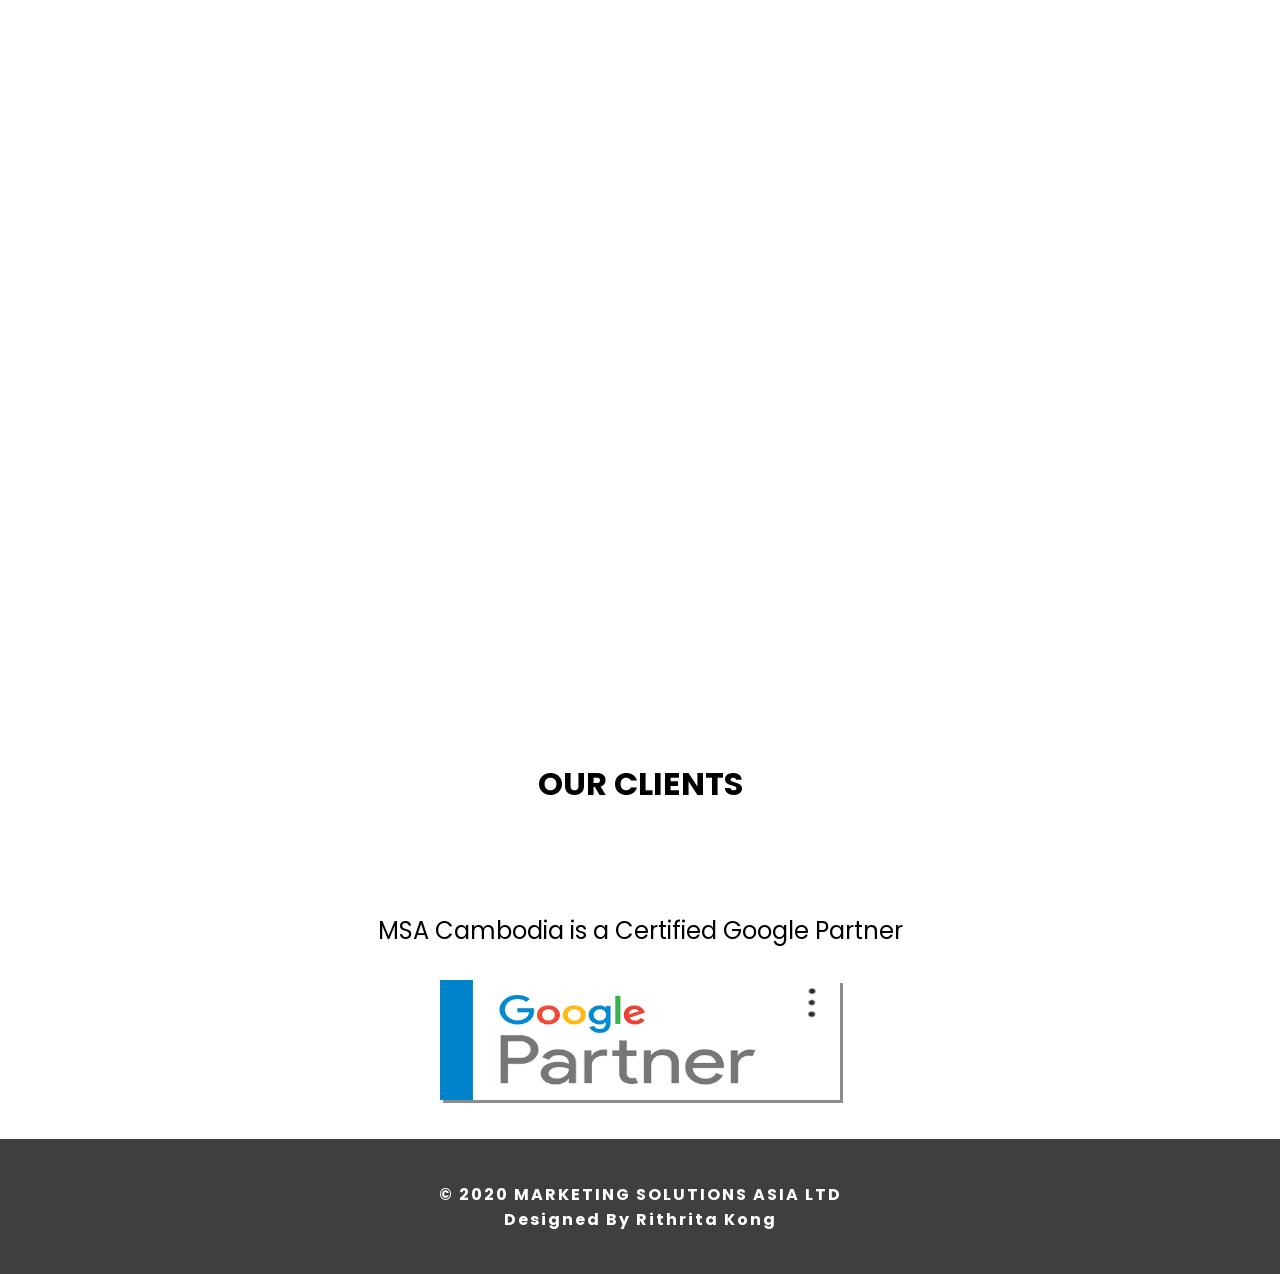
==== commit 33cef178: "fix: Update all path in pages" ====
--- a/about/about.html
+++ b/about/about.html
@@ -5,9 +5,9 @@
   <meta charset="UTF-8" />
   <meta name="viewport" content="width=device-width, initial-scale=1.0" />
   <title>About | MSA Cambodia</title>
-  <link rel="stylesheet" href="/Rocket Loading Animation/rocket.css">
-  <link rel="stylesheet" href="/Navbar/mainnav.css">
-  <link rel="stylesheet" href="/Home/home.css" />
+  <link rel="stylesheet" href="../Rocket Loading Animation/rocket.css">
+  <link rel="stylesheet" href="../Navbar/mainnav.css">
+  <link rel="stylesheet" href="../home.css" />
   <link rel="stylesheet" href="about.css">
   <style>
     .title {
@@ -265,7 +265,7 @@
   <div class="container">
     <div class="navbar">
       <div class="menu">
-        <img src="https://www.msacam.com/images/msa-logo.png" alt="MSA" id="logo">
+        <img src="../Images/logo.png" alt="MSA" id="logo">
         <div class="hamburger-menu-container">
           <div class="hamburger-menu">
             <div class="bar"></div>
@@ -280,7 +280,7 @@
             <div class="inner">
               <h2 class="title">MOVE PRODUCTS.
               AND MOVE PEOPLE.</h2>              
-              <button class="btn" onclick=" window.location.href='/Our story/story.html'">Learn About Our Story</button>
+              <button class="btn" onclick=" window.location.href='../Our story/story.html'">Learn About Our Story</button>
             </div>
           </div>
         </header>
@@ -328,7 +328,7 @@
             <img src="http://www.msacam.com/images/client/client-logos_18.jpg" alt="">
           </div>
           <p id="msa">MSA Cambodia is a Certified Google Partner</p>
-          <a target="_blank" href="https://www.google.com/partners/agency?id=3481516229"><img src="/about/Images/Google Partner.png" id="google" alt=""></a>
+          <a target="_blank" href="https://www.google.com/partners/agency?id=3481516229"><img src="./Images/Google Partner.png" id="google" alt=""></a>
         </div>
       </div>
       <footer>
@@ -340,27 +340,27 @@
       <div class="links">
         <ul>
           <li>
-            <a href="/Home/home.html" style="--i: 0.2s;">Home</a>
+            <a href="../index.html" style="--i: 0.2s;">Home</a>
             </li>
             <li>
               <a href="#" style="--i: 0.3s; color: #fff; background-color: orangered">About</a>
             </li>
             <li>
-              <a href="/work/work.html" style="--i: 0.3s;">Works</a>
+              <a href="../work/work.html" style="--i: 0.3s;">Works</a>
             </li>
             <li>
-              <a href="/Our story/story.html" style="--i: 0.4s;">Our Story</a>
+              <a href="../Our story/story.html" style="--i: 0.4s;">Our Story</a>
             </li>
             <li>
-              <a href="/contact/contact.html" style="--i: 0.5s;">Contact</a>
+              <a href="../contact/contact.html" style="--i: 0.5s;">Contact</a>
           </li>
         </ul>
       </div>
     </div>
   </div>
 
-  <script src="/Rocket Loading Animation/rocket.js"></script>
-  <script src="/Home/home.js"></script>
+  <script src="../Rocket Loading Animation/rocket.js"></script>
+  <script src="../home.js"></script>
 </body>
 
 </html>
--- a/Navbar/mainnav.css
+++ b/Navbar/mainnav.css
@@ -1,6 +1,6 @@
 @import url("https://fonts.googleapis.com/css2?family=Poppins:wght@300;400;500;600;700;800;900&display=swap");
 
-@import url("http://www.msacam.com/images/header/home-header.jpg");
+/* @import url("http://www.msacam.com/images/header/home-header.jpg"); */
 
 * {
   padding: 0;
@@ -108,7 +108,7 @@
 header {
   min-height: 100vh;
   width: 100%;
-  background: url("bg.jpg") no-repeat top center / cover;
+  background: url("../about/Images/Background.PNG") no-repeat top center / cover;
   position: relative;
 }
 
--- a/home.css
+++ b/home.css
@@ -0,0 +1,61 @@
+@import url("https://fonts.googleapis.com/css2?family=Poppins:wght@300;400;500;600;700;800;900&display=swap");
+
+@import url("https://fonts.googleapis.com/css2?family=Marko+One&display=swap");
+
+/* @import url("http://www.msacam.com/images/header/home-header.jpg"); */
+
+/* Content */
+
+.overlay {
+  position: absolute;
+  width: 100%;
+  height: 100vh;
+  top: 10vh;
+  left: 0;
+  display: flex;
+  justify-content: center;
+  align-items: center;
+  background-image: url("./about/Images/Background.PNG");
+  background-size: cover;
+  background-repeat: no-repeat;
+  background-position: center;
+}
+
+.inner {
+  max-width: 50rem;
+  text-align: center;
+  color: #fff;
+  padding: 0 2rem;
+}
+
+.title {
+  font-weight: 1000;
+  font-size: 2rem;
+  font-family: "Marko One", sans-serif;
+  text-transform: uppercase;
+  text-shadow: 1px 1px white;
+}
+
+.inner p {
+  font-size: 1rem;
+}
+
+.btn {
+  margin-top: 1rem;
+  padding: 0.6rem 1.8rem;
+  background-color: #f04c24;
+  border: 2px solid white;
+  border-radius: 25px;
+  font-weight: bolder;
+  color: black;
+  text-transform: uppercase;
+  cursor: pointer;
+  text-decoration: none;
+  box-shadow: 1px 2px black;
+}
+
+.btn:hover {
+  background-color: #f26722;
+  transform: scale(1.1);
+  transition: 0.7s;
+}
--- a/about/about.css
+++ b/about/about.css
@@ -2,7 +2,7 @@
 
 @import url("https://fonts.googleapis.com/css2?family=Marko+One&display=swap");
 
-@import url("http://www.msacam.com/images/header/home-header.jpg");
+/* @import url("http://www.msacam.com/images/header/home-header.jpg"); */
 
 body,
 input,
